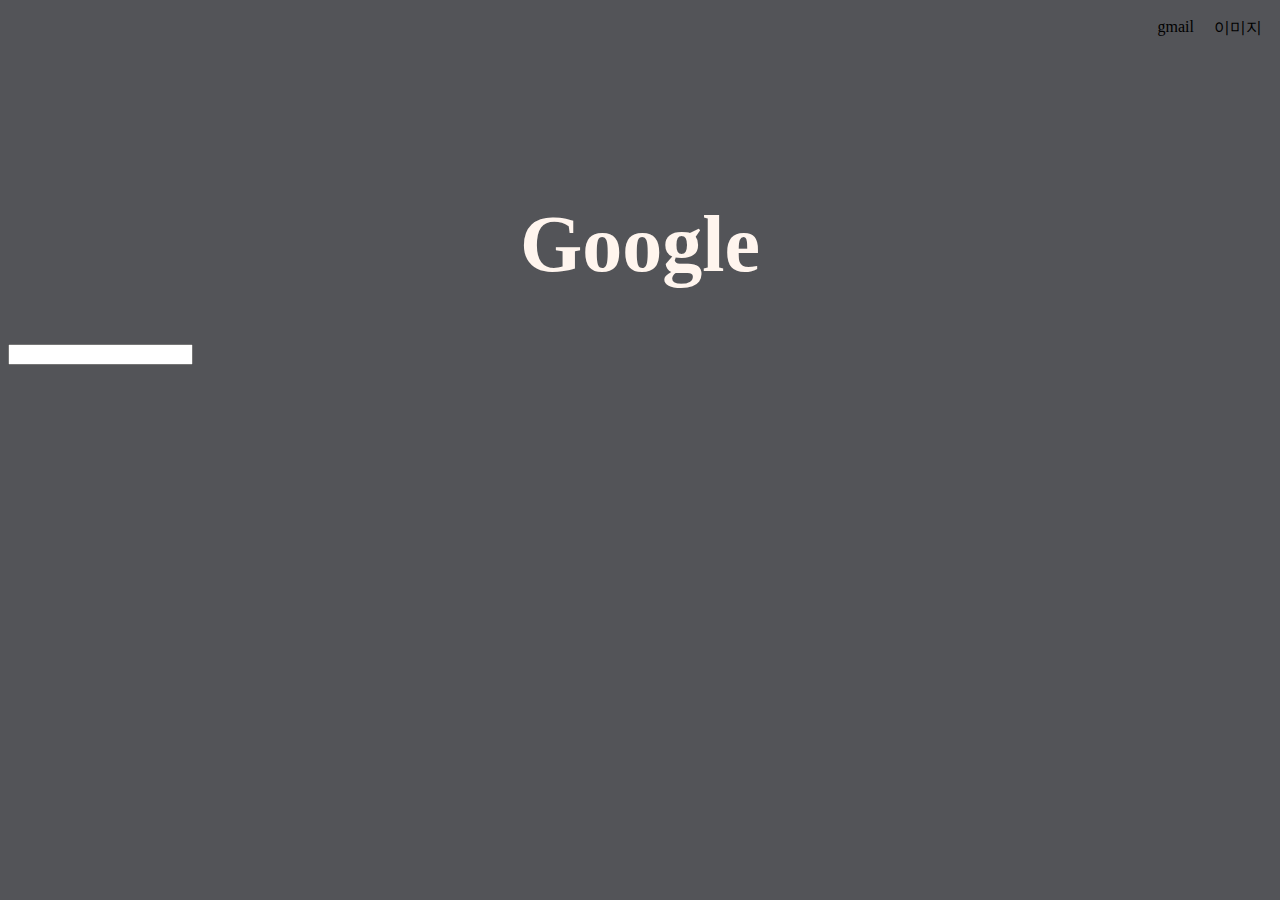
==== googleclone.html @ f139d094 "csspractice2" ====
<!DOCTYPE html>
<html lang="en">
<head>
    <meta charset="UTF-8">
    <meta http-equiv="X-UA-Compatible" content="IE=edge">
    <meta name="viewport" content="width=device-width, initial-scale=1.0">
    <title>Document</title>
    <link rel="stylesheet" href="googleclone.css">
</head>
<body>
    <header>
        <div class="no"></div>
        <div class="main"></div>
            <div class="mianitems">gmail</div>
            <div class="mianitems">이미지</div>
        </div>
    </header>
    <article>
        <h1>Google</h1>
        <input type="text">
    </article>
    
</body>
</html>
---- googleclone.css ----
body{
    background-color: #535458	
}
header {
    display: flex;
    justify-content: flex-end;
    margin-bottom: 150px;
}
.no {
    width: 100px;
}
.main {
    margin-top: 10px;
    display: flex;
    justify-content: space-around;
}
.mianitems {
    margin: 10px;   
}
article>h1{
    color: seashell;
    font-size: 80px;
    text-align: center;
}
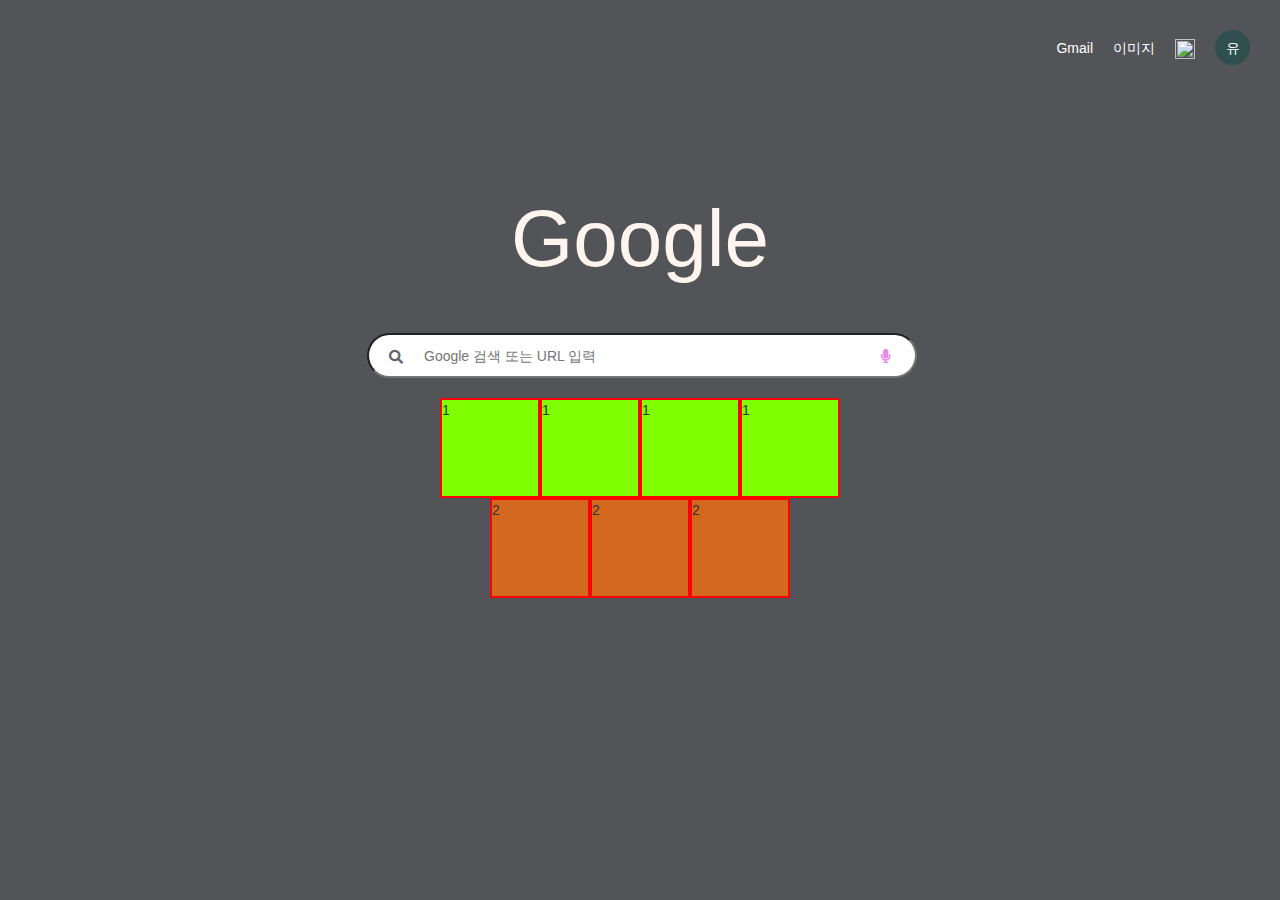
==== commit 28415506: "googleclone practice" ====
--- a/googleclone.html
+++ b/googleclone.html
@@ -5,20 +5,42 @@
     <meta http-equiv="X-UA-Compatible" content="IE=edge">
     <meta name="viewport" content="width=device-width, initial-scale=1.0">
     <title>Document</title>
+    <link rel="stylesheet" href="https://maxcdn.bootstrapcdn.com/bootstrap/3.3.2/css/bootstrap.min.css">
     <link rel="stylesheet" href="googleclone.css">
+    <link rel="stylesheet" href="https://cdnjs.cloudflare.com/ajax/libs/font-awesome/5.15.4/css/all.min.css" integrity="sha512-1ycn6IcaQQ40/MKBW2W4Rhis/DbILU74C1vSrLJxCq57o941Ym01SwNsOMqvEBFlcgUa6xLiPY/NS5R+E6ztJQ==" crossorigin="anonymous" referrerpolicy="no-referrer" />
 </head>
 <body>
     <header>
-        <div class="no"></div>
-        <div class="main"></div>
-            <div class="mianitems">gmail</div>
-            <div class="mianitems">이미지</div>
+        <div class="main">
+            <div class="mainitems mainitem1"><button>Gmail</button></div>
+            <div class="mainitems mainitem1"><button>이미지</button></div>
+            <div class="mainitems"><button><img src="/Users/yuhaamin/Desktop/practice/app.png" width="20px" height="20px"></button></div>
+            <div class="mainitems mainitem2"><button>유</button></div>
         </div>
     </header>
     <article>
         <h1>Google</h1>
-        <input type="text">
+        <div class="inputwithicon">
+            <i class="fas fa-search first"></i>
+            <input type="search" placeholder="Google 검색 또는 URL 입력">
+            <button><i class="fas fa-microphone second"></i></button>
+        </div>
     </article>
+    <footer>
+        <div class="footercontainer">
+            <div class="footeritemadd">
+                <div class="footeritem">1</div>
+                <div class="footeritem">1</div>
+                <div class="footeritem">1</div>
+                <div class="footeritem">1</div>
+            </div>
+            <div class="footeritem2add">
+                <div class="footeritem2">2</div>
+                <div class="footeritem2">2</div>
+                <div class="footeritem2">2</div>
+            </div>
+        </div>
+    </footer>
     
 </body>
 </html> --- a/googleclone.css
+++ b/googleclone.css
@@ -1,24 +1,125 @@
 body{
     background-color: #535458	
 }
+
 header {
     display: flex;
     justify-content: flex-end;
-    margin-bottom: 150px;
+    margin-bottom: 120px;
 }
-.no {
-    width: 100px;
+
+.main {
+    margin-top: 20px;
+    padding-right: 20px;
+    display: flex;  
+    /* justify-content: space-around; */
+    align-items: baseline;
 }
-.main {
-    margin-top: 10px;
-    display: flex;
-    justify-content: space-around;
+
+.mainitems button {
+    padding: 0;
+    border: none;
+    background: none;
 }
-.mianitems {
-    margin: 10px;   
+
+.mainitem2 button {
+    width: 35px;
+    height: 35px;
+    border-radius: 100px;
+    /* outline: none; */
+    background:darkslategray;
+    color: white; 
+    /* cursor: pointer; */
+    /* box-shadow: 0 5px 10px rgba(0, 0, 0, 0.15); */
+
 }
+.mainitem1 button:hover {
+      text-decoration: underline;    
+}
+
+}
+.mainitems button img {
+    background-color: white;
+
+}
+
+.mainitems {
+    margin: 10px;
+    color:white
+}   
+
+span {
+    border-radius: 50%;
+}
+
+article {
+    text-align: center;
+}
+
 article>h1{
     color: seashell;
     font-size: 80px;
     text-align: center;
 }
+
+.inputwithicon {
+    border-radius: 30px;
+    position: relative;
+    margin-top: 50px;
+}
+
+.inputwithicon input[type=search] {
+    border-radius: 35px;
+    width: 550px;
+    height: 45px;
+    padding-left: 55px;
+}
+.first {
+    font-size: 14px;
+    color:#5f6367;
+    position: relative;
+    left: 40px;
+    top: 1px;
+}
+.second {   
+    color: violet;
+}
+
+.inputwithicon button {    
+    position: relative;
+    right: 40px;
+    padding: 0;
+    border: none;
+    background: none;
+}
+
+.footercontainer {
+    display: flex;
+    flex-direction: column;
+    align-items: center;
+    margin: 20px;
+
+}
+
+.footeritemadd {
+    display: flex;
+}
+
+.footeritem {
+    border: 2px solid red;
+    height: 100px;
+    width: 100px;
+    background: chartreuse;
+}
+
+.footeritem2add {
+    display: flex;
+}
+
+.footeritem2 {
+    border: 2px solid red;
+    height: 100px;
+    width: 100px;
+    background: chocolate;
+}
+    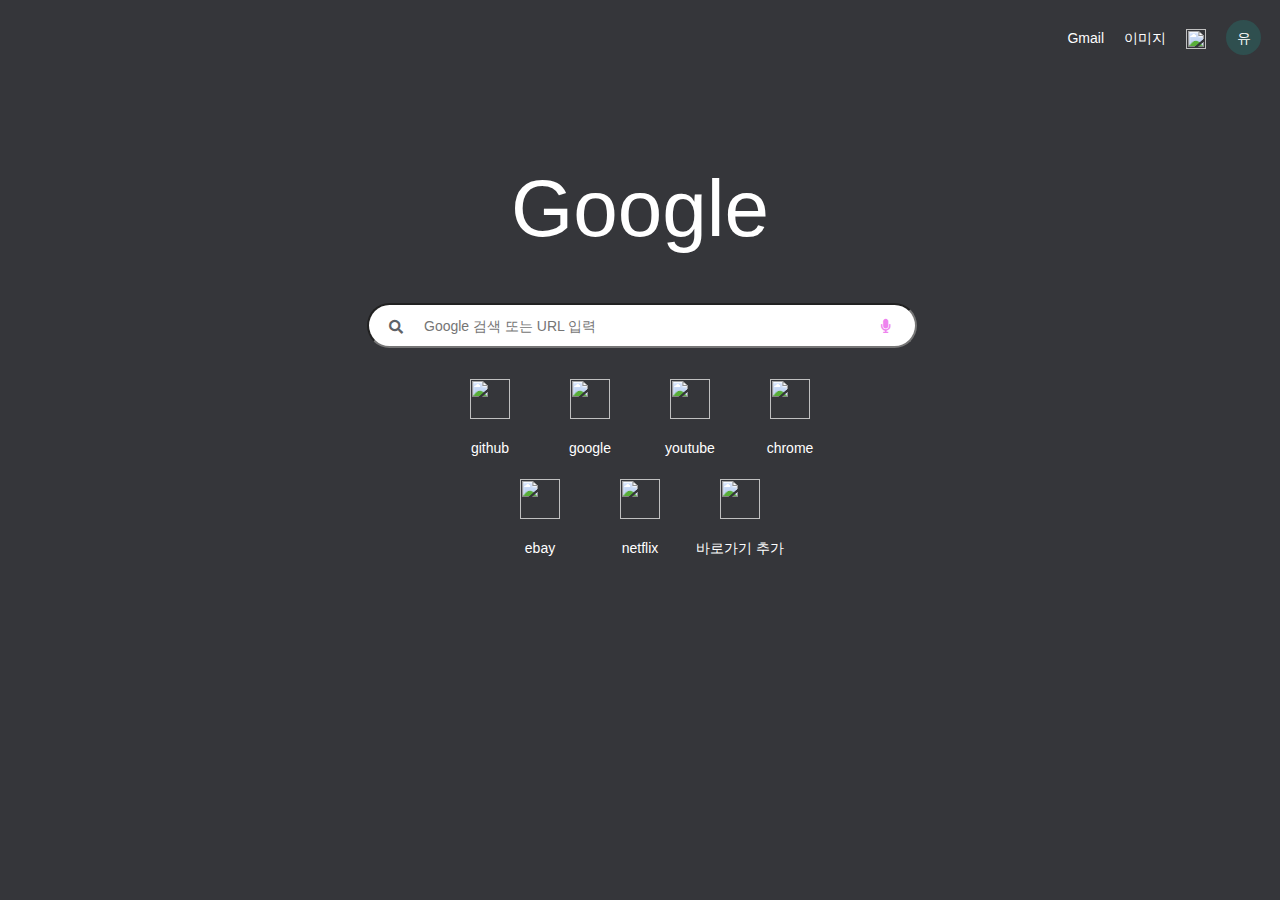
==== commit e627661b: "googleclone" ====
--- a/googleclone.html
+++ b/googleclone.html
@@ -29,15 +29,15 @@
     <footer>
         <div class="footercontainer">
             <div class="footeritemadd">
-                <div class="footeritem">1</div>
-                <div class="footeritem">1</div>
-                <div class="footeritem">1</div>
-                <div class="footeritem">1</div>
+                <div class="footeritem"><button><img src="/Users/yuhaamin/Desktop/practice/github.png" width="40px" height="40px"><div class="footername">github</div></button></div>
+                <div class="footeritem"><button><img src="/Users/yuhaamin/Desktop/practice/google.png" width="40px" height="40px"><div class="footername">google</div></button></div>
+                <div class="footeritem"><button><img src="/Users/yuhaamin/Desktop/practice/youtube.png" width="40px" height="40px"><div class="footername">youtube</div></button></div>
+                <div class="footeritem"><button><img src="/Users/yuhaamin/Desktop/practice/chrome.png" width="40px" height="40px"><div class="footername">chrome</div></button></div>
             </div>
             <div class="footeritem2add">
-                <div class="footeritem2">2</div>
-                <div class="footeritem2">2</div>
-                <div class="footeritem2">2</div>
+                <div class="footeritem2"><button><img src="/Users/yuhaamin/Desktop/practice/ebay.png" width="40px" height="40px"><div class="footername">ebay</div></button></div>
+                <div class="footeritem2"><button><img src="/Users/yuhaamin/Desktop/practice/netflix.png" width="40px" height="40px"><div class="footername">netflix</div></button></div>
+                <div class="footeritem2"><button><img src="/Users/yuhaamin/Desktop/practice/plus.png" width="40px" height="40px"><div class="footername">바로가기 추가</div></button></div>
             </div>
         </div>
     </footer>
--- a/googleclone.css
+++ b/googleclone.css
@@ -1,16 +1,16 @@
 body{
-    background-color: #535458	
+    background-color: #35363a	
 }
 
 header {
     display: flex;
     justify-content: flex-end;
-    margin-bottom: 120px;
+    margin-bottom: 100px;
 }
 
 .main {
-    margin-top: 20px;
-    padding-right: 20px;
+    margin-top: 10px;
+    padding-right: 9px;
     display: flex;  
     /* justify-content: space-around; */
     align-items: baseline;
@@ -57,7 +57,7 @@
 }
 
 article>h1{
-    color: seashell;
+    color: white;
     font-size: 80px;
     text-align: center;
 }
@@ -101,15 +101,20 @@
 
 }
 
-.footeritemadd {
+.footeritemadd {    
     display: flex;
 }
-
+}
+    
 .footeritem {
-    border: 2px solid red;
+    /* border: 2px solid red; */
     height: 100px;
     width: 100px;
-    background: chartreuse;
+    /* background: chartreuse; */
+}
+.footeritem:hover {
+    box-shadow: 4px 4px 4px 4px rgba(0,0,0,0.3);
+
 }
 
 .footeritem2add {
@@ -117,9 +122,25 @@
 }
 
 .footeritem2 {
-    border: 2px solid red;
+    /* border: 2px solid red; */
     height: 100px;
     width: 100px;
-    background: chocolate;
+    /* background: chocolate; */
 }
-    +.footeritem2:hover {
+    box-shadow: 4px 4px 4px 4px rgba(0,0,0,0.3);
+}
+.footeritem button, .footeritem2 button {
+    width: 100px;
+    height: 100px;
+    background: none;
+    border: none;
+    display: flex;
+    flex-direction: column;
+    justify-content: space-around;
+    align-items: center;
+
+}
+.footername {
+    color: white;
+}
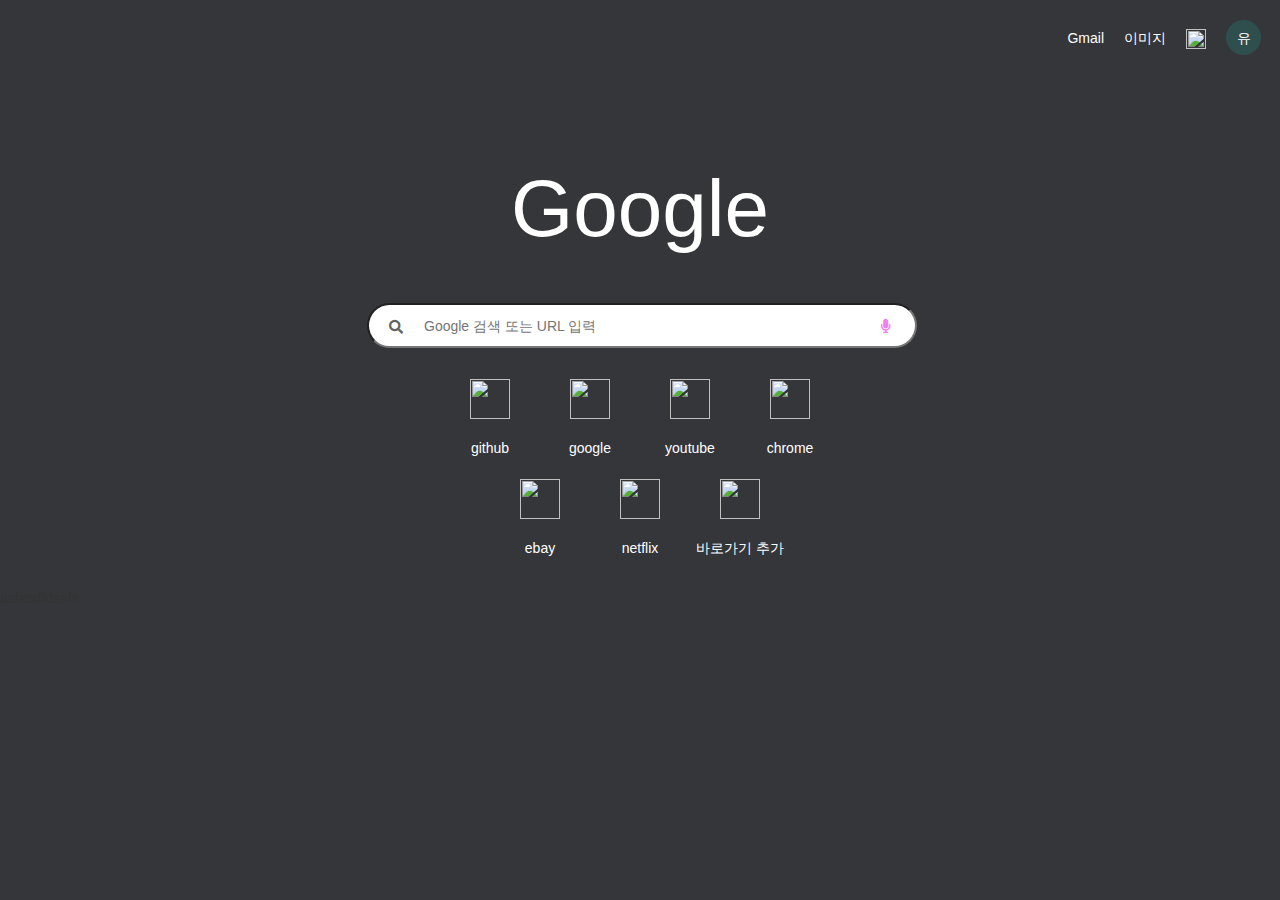
==== commit 9f17ed41: "test중" ====
--- a/googleclone.html
+++ b/googleclone.html
@@ -41,6 +41,6 @@
             </div>
         </div>
     </footer>
-    
+    asfasdfdsafs
 </body>
 </html> 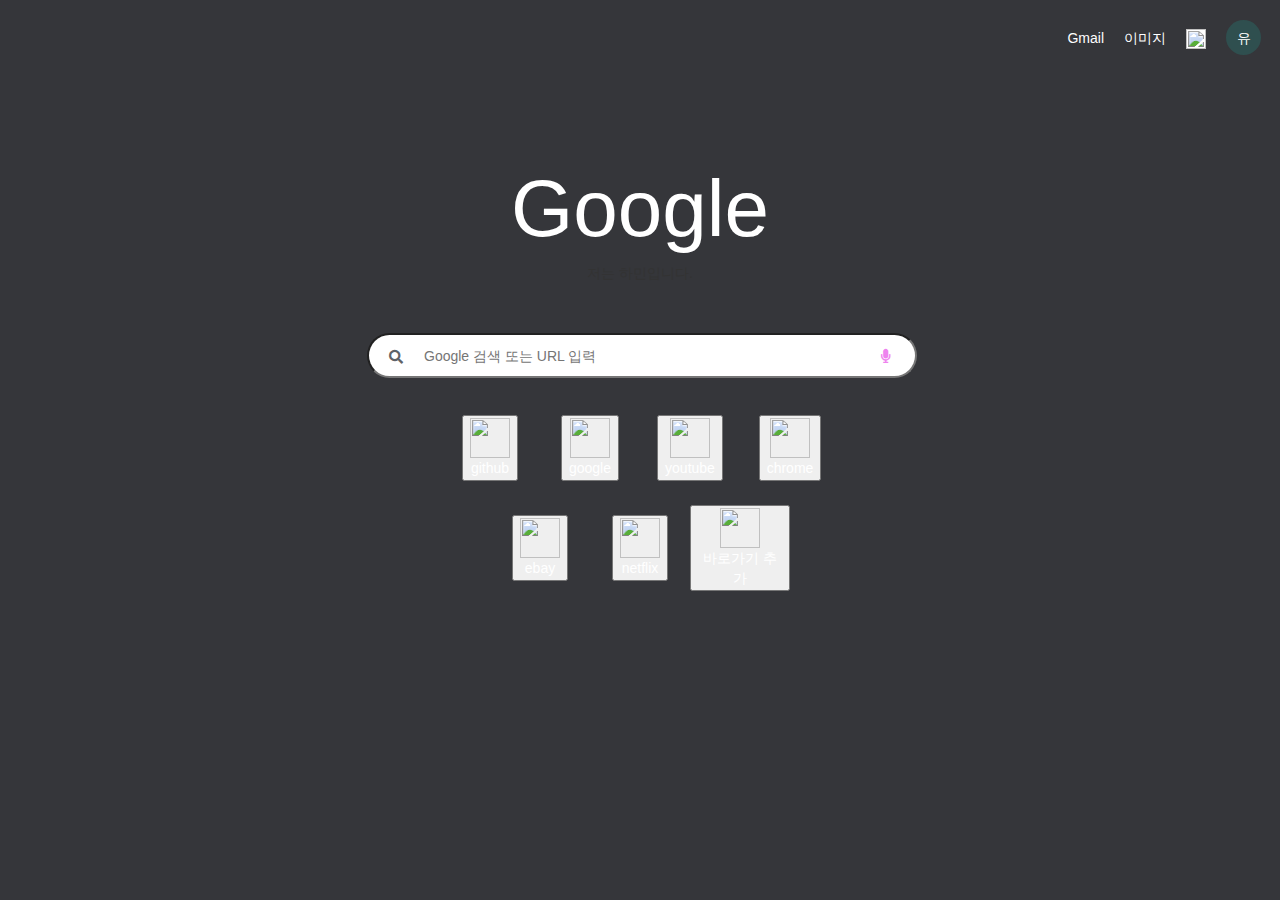
==== commit d61ac77f: "기능추가" ====
--- a/googleclone.html
+++ b/googleclone.html
@@ -20,6 +20,7 @@
     </header>
     <article>
         <h1>Google</h1>
+        <div>저는 하민입니다.</div>
         <div class="inputwithicon">
             <i class="fas fa-search first"></i>
             <input type="search" placeholder="Google 검색 또는 URL 입력">
@@ -41,6 +42,6 @@
             </div>
         </div>
     </footer>
-    asfasdfdsafs
+    
 </body>
 </html> --- a/googleclone.css
+++ b/googleclone.css
@@ -36,8 +36,6 @@
 .mainitem1 button:hover {
       text-decoration: underline;    
 }
-
-}
 .mainitems button img {
     background-color: white;
 
@@ -48,9 +46,6 @@
     color:white
 }   
 
-span {
-    border-radius: 50%;
-}
 
 article {
     text-align: center;
@@ -104,7 +99,6 @@
 .footeritemadd {    
     display: flex;
 }
-}
     
 .footeritem {
     /* border: 2px solid red; */
@@ -130,7 +124,7 @@
 .footeritem2:hover {
     box-shadow: 4px 4px 4px 4px rgba(0,0,0,0.3);
 }
-.footeritem button, .footeritem2 button {
+.footeritem , .footeritem2  {
     width: 100px;
     height: 100px;
     background: none;
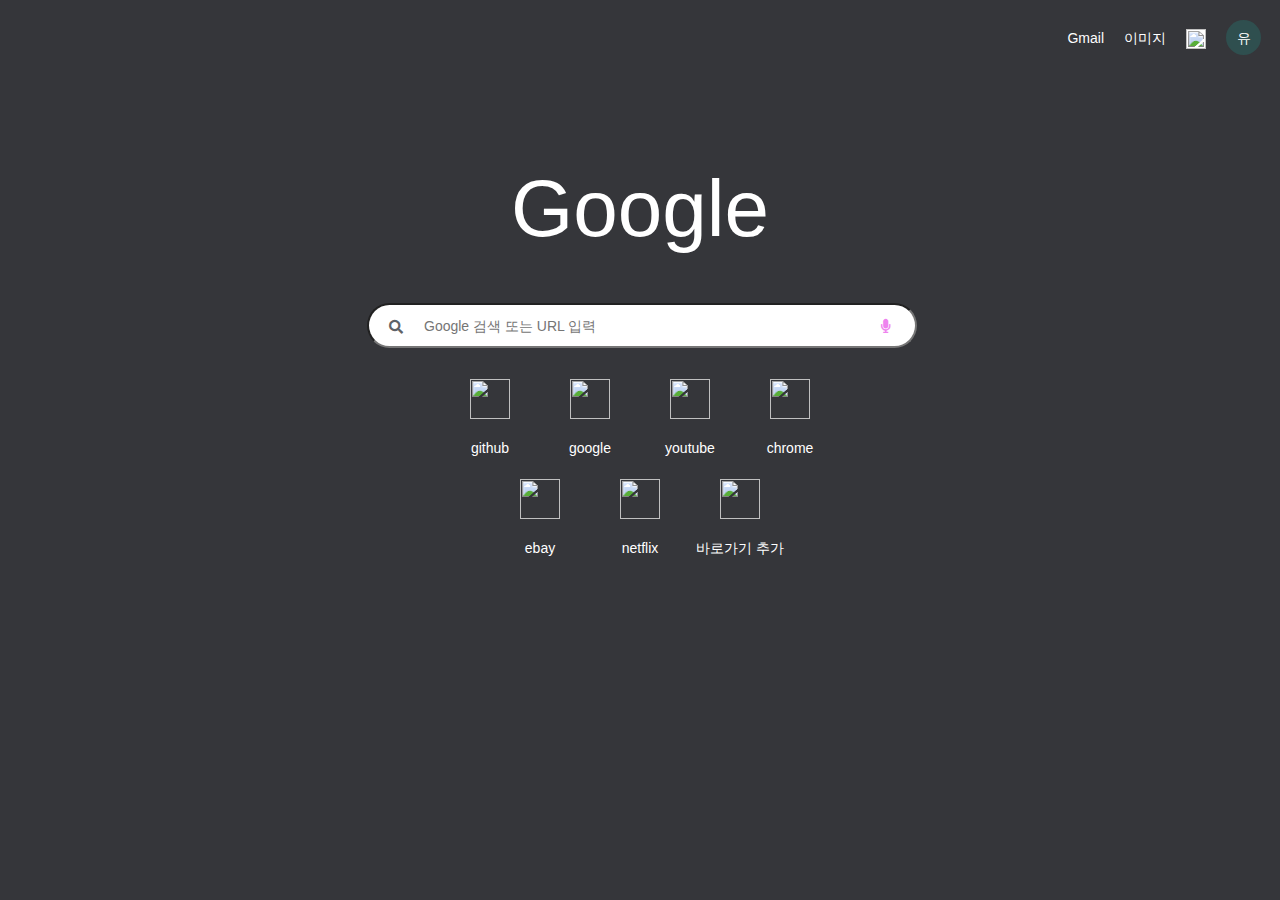
==== commit 2cf16e09: "tset" ====
--- a/googleclone.html
+++ b/googleclone.html
@@ -20,7 +20,6 @@
     </header>
     <article>
         <h1>Google</h1>
-        <div>저는 하민입니다.</div>
         <div class="inputwithicon">
             <i class="fas fa-search first"></i>
             <input type="search" placeholder="Google 검색 또는 URL 입력">
--- a/googleclone.css
+++ b/googleclone.css
@@ -1,46 +1,35 @@
 body{
     background-color: #35363a	
 }
-
 header {
     display: flex;
     justify-content: flex-end;
     margin-bottom: 100px;
 }
-
 .main {
     margin-top: 10px;
     padding-right: 9px;
     display: flex;  
-    /* justify-content: space-around; */
     align-items: baseline;
 }
-
 .mainitems button {
     padding: 0;
     border: none;
     background: none;
 }
-
 .mainitem2 button {
     width: 35px;
     height: 35px;
     border-radius: 100px;
-    /* outline: none; */
     background:darkslategray;
     color: white; 
-    /* cursor: pointer; */
-    /* box-shadow: 0 5px 10px rgba(0, 0, 0, 0.15); */
-
 }
 .mainitem1 button:hover {
       text-decoration: underline;    
 }
 .mainitems button img {
     background-color: white;
-
 }
-
 .mainitems {
     margin: 10px;
     color:white
@@ -124,7 +113,7 @@
 .footeritem2:hover {
     box-shadow: 4px 4px 4px 4px rgba(0,0,0,0.3);
 }
-.footeritem , .footeritem2  {
+.footeritem button, .footeritem2 button {
     width: 100px;
     height: 100px;
     background: none;
